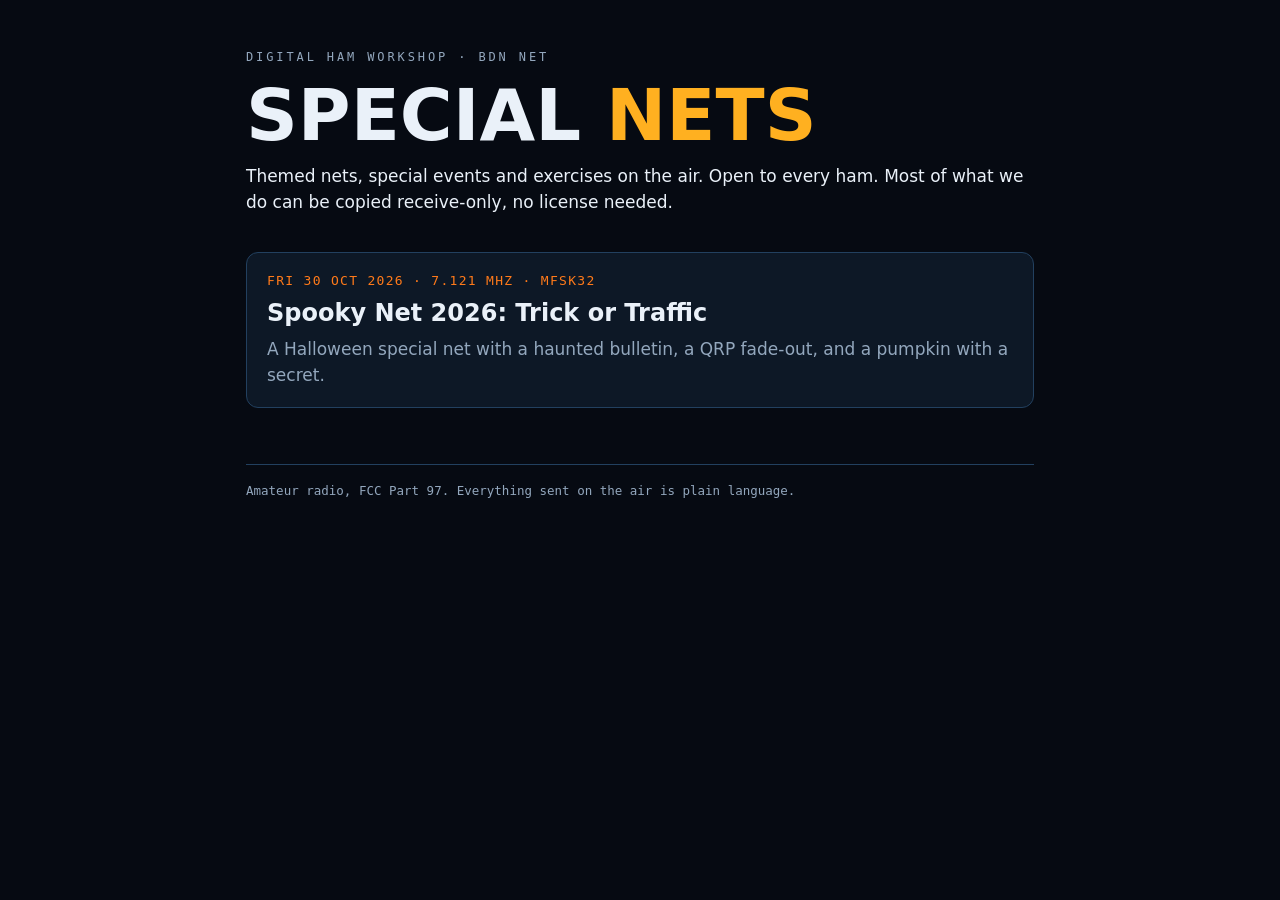
==== index.html @ a7c60f9d "Spooky Net 2026 page, program landing page, and the Crypt Co-Authored-By: Claude Opus 5.5 <noreply@a" ====
<!doctype html>
<html lang="en">
<head>
<meta charset="utf-8">
<meta name="viewport" content="width=device-width, initial-scale=1">
<title>DHW Special Nets</title>
<meta name="description" content="Special nets, themed events and exercises from the Digital Ham Workshop and the BDN Net.">
<style>
  :root{--ground:#060a12;--panel:#0d1826;--line:#22405f;--text:#eaf1f9;--muted:#93a7bd;--amber:#ffb020;--pumpkin:#ff7a1a;--spectre:#b9a6ff;
    --mono:"DejaVu Sans Mono",ui-monospace,"SF Mono",Menlo,Consolas,"Liberation Mono",monospace;
    --sans:system-ui,-apple-system,"Segoe UI",Roboto,Helvetica,Arial,sans-serif;}
  *{box-sizing:border-box;margin:0;padding:0;}
  html,body{background:var(--ground);}
  body{font-family:var(--sans);color:var(--text);line-height:1.55;font-size:17px;}
  main{max-width:820px;margin:0 auto;padding:48px 16px 80px;}
  .eyebrow{font-family:var(--mono);font-size:12px;letter-spacing:.24em;text-transform:uppercase;color:var(--muted);}
  h1{font-weight:900;text-transform:uppercase;font-size:clamp(40px,9vw,72px);line-height:.95;margin:14px 0 14px;}
  h1 span{color:var(--amber);}
  .events{margin-top:36px;display:flex;flex-direction:column;gap:14px;}
  a.ev{display:block;text-decoration:none;color:inherit;background:var(--panel);border:1px solid var(--line);border-radius:12px;padding:18px 20px;}
  a.ev:hover,a.ev:focus-visible{border-color:var(--pumpkin);outline:none;}
  .ev .d{font-family:var(--mono);font-size:13px;color:var(--pumpkin);letter-spacing:.1em;text-transform:uppercase;}
  .ev .n{font-weight:800;font-size:24px;margin:4px 0;}
  .ev .s{color:var(--muted);}
  footer{margin-top:56px;font-family:var(--mono);font-size:12.5px;color:var(--muted);border-top:1px solid var(--line);padding-top:16px;}
</style>
</head>
<body>
<main>
  <div class="eyebrow">Digital Ham Workshop · BDN Net</div>
  <h1>Special <span>Nets</span></h1>
  <p>Themed nets, special events and exercises on the air. Open to every ham. Most of what we do can be copied receive-only, no license needed.</p>
  <div class="events">
    <a class="ev" href="spooky-net-2026/">
      <div class="d">Fri 30 Oct 2026 · 7.121 MHz · MFSK32</div>
      <div class="n">Spooky Net 2026: Trick or Traffic</div>
      <div class="s">A Halloween special net with a haunted bulletin, a QRP fade-out, and a pumpkin with a secret.</div>
    </a>
  </div>
  <footer>Amateur radio, FCC Part 97. Everything sent on the air is plain language.</footer>
</main>
</body>
</html>
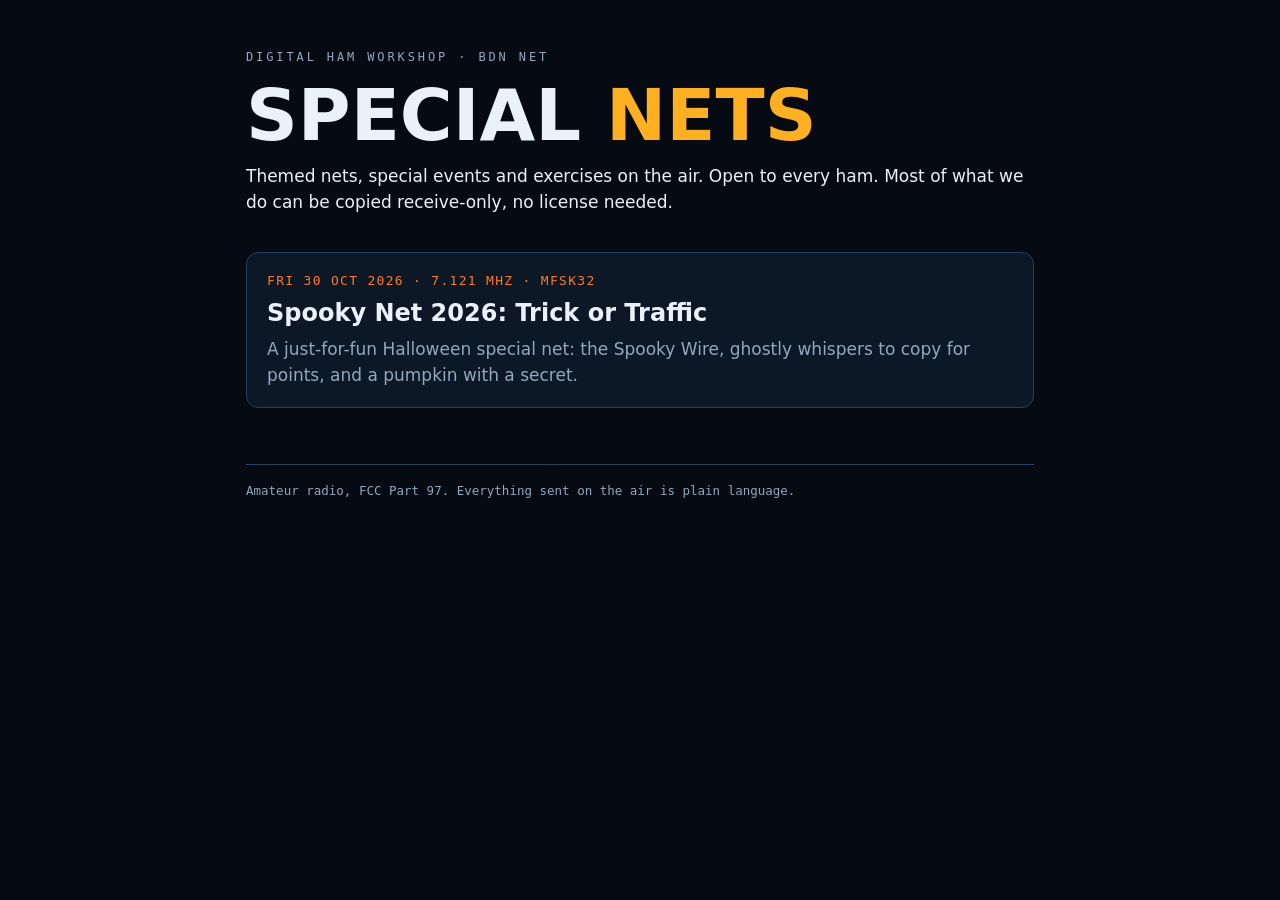
==== commit 27f2ed2f: "Landing page: Spooky Net blurb matches the just-for-fun lineup Co-Authored-By: Claude Opus 5.5 <nore" ====
--- a/index.html
+++ b/index.html
@@ -34,7 +34,7 @@
     <a class="ev" href="spooky-net-2026/">
       <div class="d">Fri 30 Oct 2026 · 7.121 MHz · MFSK32</div>
       <div class="n">Spooky Net 2026: Trick or Traffic</div>
-      <div class="s">A Halloween special net with a haunted bulletin, a QRP fade-out, and a pumpkin with a secret.</div>
+      <div class="s">A just-for-fun Halloween special net: the Spooky Wire, ghostly whispers to copy for points, and a pumpkin with a secret.</div>
     </a>
   </div>
   <footer>Amateur radio, FCC Part 97. Everything sent on the air is plain language.</footer>
